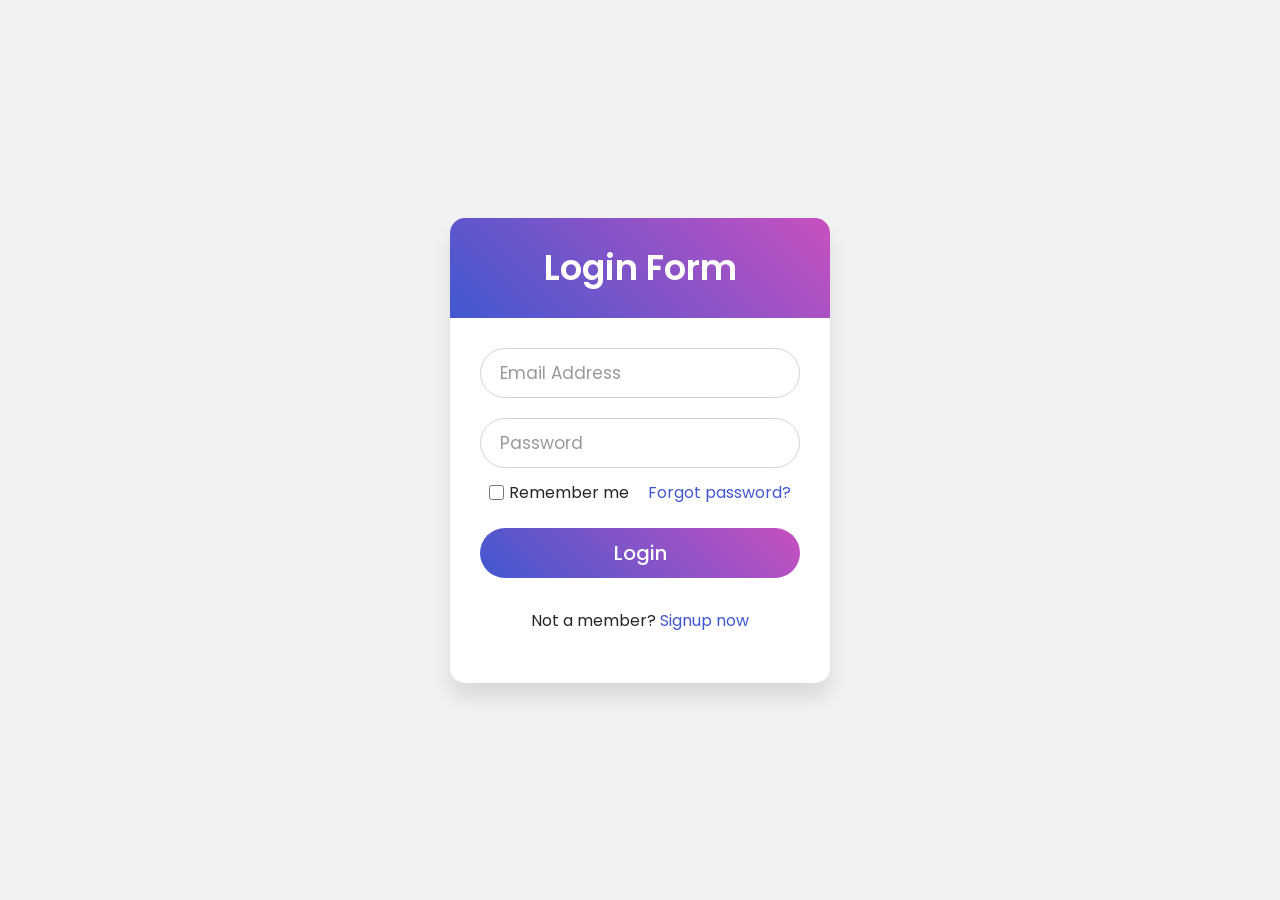
==== login.html @ 75918fb0 "updated" ====
<!DOCTYPE html>
<html lang="en" dir="ltr">
  <head>
    <meta charset="utf-8">
    <link rel="stylesheet" href="login.css">
  </head>
  <body>
    <div class="wrapper">
      <div class="title">
Login Form</div>
<form action="#">
        <div class="field">
          <input type="text" required>
          <label>Email Address</label>
        </div>
<div class="field">
          <input type="password" required>
          <label>Password</label>
        </div>
<div class="content">
          <div class="checkbox">
            <input type="checkbox" id="remember-me">
            <label for="remember-me">Remember me</label>
          </div>
<div class="pass-link">
<a href="#">Forgot password?</a></div>
</div>
<div class="field">
          <input type="submit" value="Login">
        </div>
<div class="signup-link">
Not a member? <a href="#">Signup now</a></div>
</form>
</div>
</body>
</html>
---- login.css ----
@import url('https://fonts.googleapis.com/css?family=Poppins:400,500,600,700&display=swap');
*{
  margin: 0;
  padding: 0;
  box-sizing: border-box;
  font-family: 'Poppins', sans-serif;
}
html,body{
  display: grid;
  height: 100%;
  width: 100%;
  place-items: center;
  background: #f2f2f2;
}
::selection{
  background: #4158d0;
  color: #fff;
}
.wrapper{
  width: 380px;
  background: #fff;
  border-radius: 15px;
  box-shadow: 0px 15px 20px rgba(0,0,0,0.1);
}
.wrapper .title{
  font-size: 35px;
  font-weight: 600;
  text-align: center;
  line-height: 100px;
  color: #fff;
  user-select: none;
  border-radius: 15px 15px 0 0;
  background: linear-gradient(-135deg, #c850c0, #4158d0);
}
.wrapper form{
  padding: 10px 30px 50px 30px;
}
.wrapper form .field{
  height: 50px;
  width: 100%;
  margin-top: 20px;
  position: relative;
}
.wrapper form .field input{
  height: 100%;
  width: 100%;
  outline: none;
  font-size: 17px;
  padding-left: 20px;
  border: 1px solid lightgrey;
  border-radius: 25px;
  transition: all 0.3s ease;
}
.wrapper form .field input:focus,
form .field input:valid{
  border-color: #4158d0;
}
.wrapper form .field label{
  position: absolute;
  top: 50%;
  left: 20px;
  color: #999999;
  font-weight: 400;
  font-size: 17px;
  pointer-events: none;
  transform: translateY(-50%);
  transition: all 0.3s ease;
}
form .field input:focus ~ label,
form .field input:valid ~ label{
  top: 0%;
  font-size: 16px;
  color: #4158d0;
  background: #fff;
  transform: translateY(-50%);
}
form .content{
  display: flex;
  width: 100%;
  height: 50px;
  font-size: 16px;
  align-items: center;
  justify-content: space-around;
}
form .content .checkbox{
  display: flex;
  align-items: center;
  justify-content: center;
}
form .content input{
  width: 15px;
  height: 15px;
  background: red;
}
form .content label{
  color: #262626;
  user-select: none;
  padding-left: 5px;
}
form .content .pass-link{
  color: "";
}
form .field input[type="submit"]{
  color: #fff;
  border: none;
  padding-left: 0;
  margin-top: -10px;
  font-size: 20px;
  font-weight: 500;
  cursor: pointer;
  background: linear-gradient(-135deg, #c850c0, #4158d0);
  transition: all 0.3s ease;
}
form .field input[type="submit"]:active{
  transform: scale(0.95);
}
form .signup-link{
  color: #262626;
  margin-top: 20px;
  text-align: center;
}
form .pass-link a,
form .signup-link a{
  color: #4158d0;
  text-decoration: none;
}
form .pass-link a:hover,
form .signup-link a:hover{
  text-decoration: underline;
}
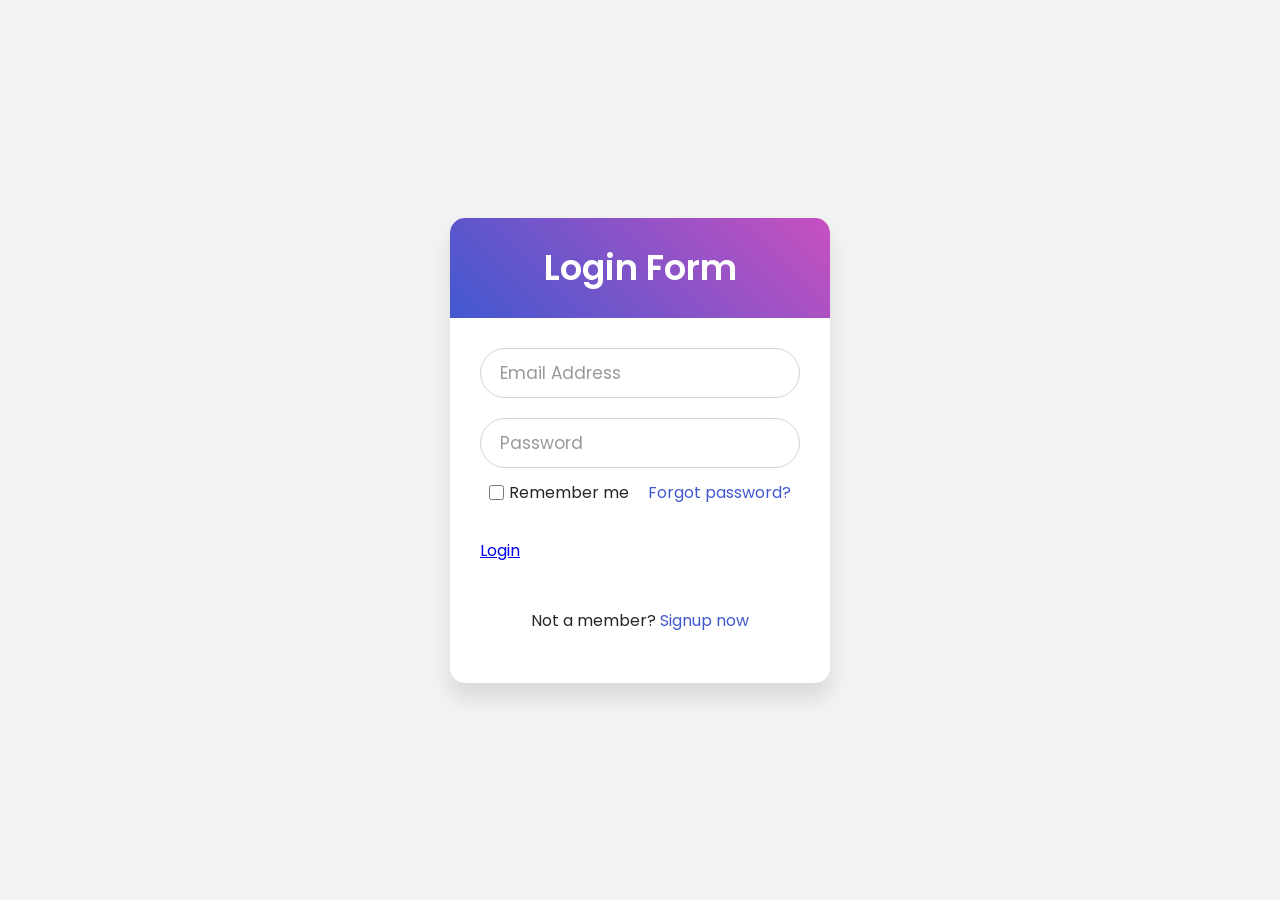
==== commit 55bdcc0e: "updated done" ====
--- a/login.html
+++ b/login.html
@@ -26,10 +26,10 @@
 <a href="#">Forgot password?</a></div>
 </div>
 <div class="field">
-          <input type="submit" value="Login">
+          <a href="foods.html">Login</a>
         </div>
 <div class="signup-link">
-Not a member? <a href="#">Signup now</a></div>
+Not a member? <a href="index.html">Signup now</a></div>
 </form>
 </div>
 </body>
